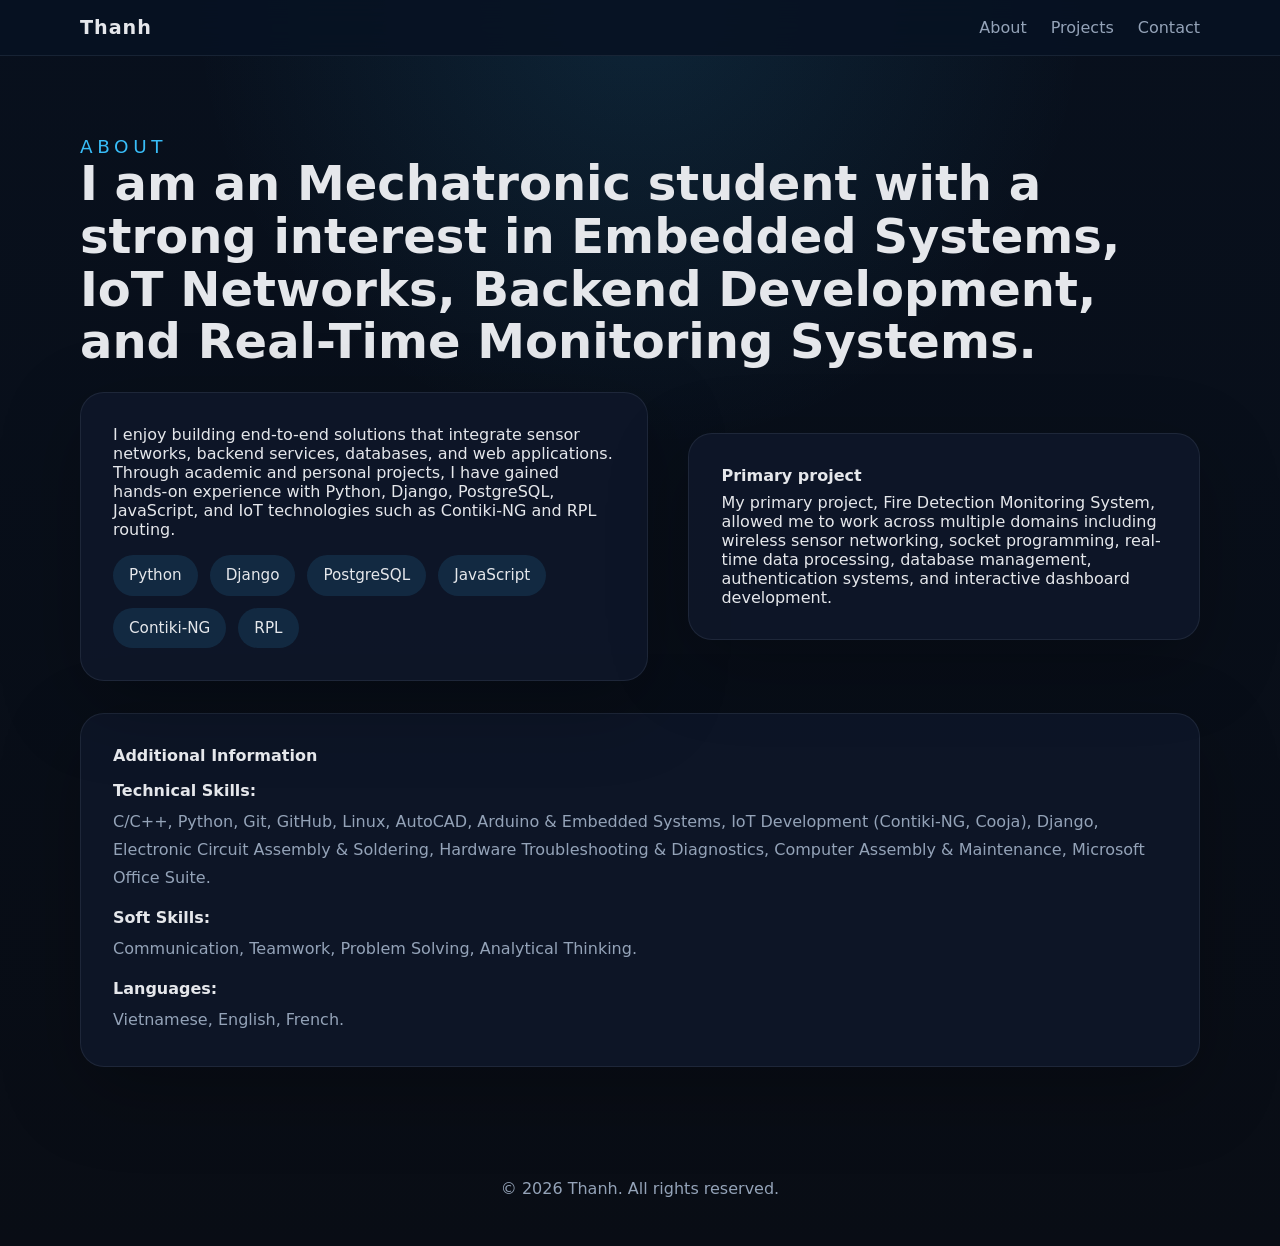
==== about_page.html @ eb64bd1d "Initial commit — portfolio updates" ====
<!DOCTYPE html>
<html lang="en">
<head>
    <meta charset="UTF-8">
    <meta name="viewport" content="width=device-width, initial-scale=1.0">
    <meta name="description" content="About Thanh - Electronics student interested in Embedded Systems and IoT Networks.">
    <title>About - Thanh's Portfolio</title>
    <link rel="stylesheet" href="style.css">
</head>
<body>
    <header>
        <div class="container">
            <nav>
                <a href="index.html" class="logo">Thanh</a>
                <ul class="nav-list">
                    <li><a href="about_page.html">About</a></li>
                    <li><a href="project_page.html">Projects</a></li>
                    <li><a href="contact_page.html">Contact</a></li>
                </ul>
            </nav>
        </div>
    </header>

    <main>
        <section id="about" class="container">
            <span class="section-title">About</span>
            <h2 class="section-heading">I am an Mechatronic student with a strong interest in Embedded Systems, IoT Networks, Backend Development, and Real-Time Monitoring Systems.</h2>
            <div class="about-grid">
                <div class="card">
                    <p>I enjoy building end-to-end solutions that integrate sensor networks, backend services, databases, and web applications. Through academic and personal projects, I have gained hands-on experience with Python, Django, PostgreSQL, JavaScript, and IoT technologies such as Contiki-NG and RPL routing.</p>
                    <div class="skill-list">
                        <span class="skill-item">Python</span>
                        <span class="skill-item">Django</span>
                        <span class="skill-item">PostgreSQL</span>
                        <span class="skill-item">JavaScript</span>
                        <span class="skill-item">Contiki-NG</span>
                        <span class="skill-item">RPL</span>
                    </div>
                </div>
                <div class="card">
                    <strong>Primary project</strong>
                    <p>My primary project, Fire Detection Monitoring System, allowed me to work across multiple domains including wireless sensor networking, socket programming, real-time data processing, database management, authentication systems, and interactive dashboard development.</p>
                </div>
            </div>
            <section class="card" style="margin-top: 2rem;">
                <strong>Additional Information</strong>
                <ul style="margin-top: 1rem; list-style: none; padding: 0; display: grid; gap: 1rem;">
                    <li>
                        <strong>Technical Skills:</strong>
                        <p style="margin: 0.5rem 0 0; color: var(--muted); line-height: 1.75;">C/C++, Python, Git, GitHub, Linux, AutoCAD, Arduino & Embedded Systems, IoT Development (Contiki-NG, Cooja), Django, Electronic Circuit Assembly & Soldering, Hardware Troubleshooting & Diagnostics, Computer Assembly & Maintenance, Microsoft Office Suite.</p>
                    </li>
                    <li>
                        <strong>Soft Skills:</strong>
                        <p style="margin: 0.5rem 0 0; color: var(--muted); line-height: 1.75;">Communication, Teamwork, Problem Solving, Analytical Thinking.</p>
                    </li>
                    <li>
                        <strong>Languages:</strong>
                        <p style="margin: 0.5rem 0 0; color: var(--muted); line-height: 1.75;">Vietnamese, English, French.</p>
                    </li>
                </ul>
            </section>
        </section>
    </main>

    <footer>
        <div class="container">
            <p>© 2026 Thanh. All rights reserved.</p>
        </div>
    </footer>
</body>
</html>
---- style.css ----
/* Portfolio Website Styles */
:root {
    --bg: #0b1220;
    --surface: #111827;
    --surface-soft: #1f2937;
    --text: #e5e7eb;
    --muted: #94a3b8;
    --accent: #38bdf8;
    --accent-dark: #0ea5e9;
    --shadow: 0 24px 80px rgba(0, 0, 0, 0.25);
}

* {
    box-sizing: border-box;
    margin: 0;
    padding: 0;
}

html {
    scroll-behavior: smooth;
}

body {
    font-family: Inter, system-ui, -apple-system, BlinkMacSystemFont, "Segoe UI", sans-serif;
    color: var(--text);
    background: radial-gradient(circle at top, rgba(56, 189, 248, 0.12), transparent 32%),
                linear-gradient(180deg, #08101d 0%, #090d15 100%);
    min-height: 100vh;
}

a {
    color: inherit;
    text-decoration: none;
}

img {
    max-width: 100%;
    display: block;
}

.container {
    width: min(1120px, calc(100% - 2rem));
    margin-inline: auto;
}

header {
    position: sticky;
    top: 0;
    z-index: 10;
    background: rgba(7, 18, 35, 0.9);
    backdrop-filter: blur(16px);
    border-bottom: 1px solid rgba(148, 163, 184, 0.12);
}

nav {
    display: flex;
    align-items: center;
    justify-content: space-between;
    gap: 1rem;
    padding: 1rem 0;
}

.logo {
    font-weight: 700;
    font-size: 1.2rem;
    letter-spacing: 0.05em;
}

.nav-list {
    display: flex;
    gap: 1.5rem;
    list-style: none;
    align-items: center;
}

.nav-list a {
    color: var(--muted);
    transition: color 0.2s ease;
}

.nav-list a:hover,
.nav-list a:focus-visible {
    color: var(--text);
}

.hero {
    min-height: calc(100vh - 80px);
    display: grid;
    place-items: center;
    padding: 4rem 0 2rem;
}

.hero-content {
    display: grid;
    grid-template-columns: minmax(0, 1fr) 420px;
    align-items: center;
    gap: 2.5rem;
}

.hero-copy {
    display: grid;
    gap: 1.5rem;
}

.hero-visual {
    display: flex;
    justify-content: center;
}

.hero-visual img {
    width: 100%;
    max-width: 420px;
    border-radius: 32px;
    border: 1px solid rgba(56, 189, 248, 0.18);
    box-shadow: 0 30px 80px rgba(56, 189, 248, 0.18), 0 0 0 1px rgba(15, 23, 42, 0.75);
    transition: transform 0.25s ease, box-shadow 0.25s ease;
    background: linear-gradient(180deg, rgba(15, 23, 42, 0.95), rgba(15, 23, 42, 0.85));
}

.hero-visual img:hover {
    transform: translateY(-5px);
    box-shadow: 0 40px 110px rgba(56, 189, 248, 0.26), 0 0 30px rgba(56, 189, 248, 0.12);
}

.hero-title {
    font-size: clamp(2.5rem, 5vw, 4.5rem);
    line-height: 1.05;
}

.hero-subtitle {
    max-width: 36rem;
    color: var(--muted);
    line-height: 1.8;
}

.btn-primary {
    inline-size: max-content;
    padding: 0.95rem 1.9rem;
    border-radius: 999px;
    background: linear-gradient(135deg, var(--accent), var(--accent-dark));
    color: #0f172a;
    font-weight: 600;
    transition: transform 0.2s ease, box-shadow 0.2s ease;
}

.btn-primary:hover,
.btn-primary:focus-visible {
    transform: translateY(-1px);
    box-shadow: 0 20px 50px rgba(56, 189, 248, 0.26);
}

section {
    padding: 5rem 0;
}

.section-title {
    font-size: 1.15rem;
    text-transform: uppercase;
    letter-spacing: 0.25em;
    color: var(--accent);
    margin-bottom: 1rem;
}

.section-heading {
    font-size: clamp(2rem, 4vw, 3rem);
    line-height: 1.1;
    margin-bottom: 1.5rem;
}

.grid {
    display: grid;
    gap: 1.5rem;
}

.about-grid {
    display: grid;
    grid-template-columns: 1fr 0.9fr;
    align-items: center;
    gap: 2.5rem;
}

.card {
    background: rgba(15, 23, 42, 0.84);
    border: 1px solid rgba(148, 163, 184, 0.12);
    border-radius: 24px;
    padding: 2rem;
    box-shadow: var(--shadow);
}

.card strong {
    display: block;
    margin-bottom: 0.5rem;
    color: var(--text);
}

/* keep <strong> inline inside project dashboard paragraphs to avoid breaking punctuation */
.project-dashboard p strong {
    display: inline;
    margin-bottom: 0;
    color: inherit;
}

.skill-list {
    display: flex;
    flex-wrap: wrap;
    gap: 0.75rem;
    margin-top: 1rem;
}

.skill-item {
    background: rgba(56, 189, 248, 0.12);
    color: var(--text);
    padding: 0.7rem 1rem;
    border-radius: 999px;
    font-size: 0.95rem;
}

.projects-grid {
    display: grid;
    grid-template-columns: repeat(3, minmax(0, 1fr));
}

.project-card {
    background: rgba(15, 23, 42, 0.9);
    border: 1px solid rgba(148, 163, 184, 0.12);
    border-radius: 24px;
    padding: 1.75rem;
    display: flex;
    flex-direction: column;
    justify-content: space-between;
}

.project-card h3 {
    margin-bottom: 1rem;
}

.project-card p {
    color: var(--muted);
    line-height: 1.75;
    margin-bottom: 1.5rem;
}

.system-arch-frame {
    border-radius: 28px;
    padding: 1px;
    background: linear-gradient(135deg, rgba(56, 189, 248, 0.5), rgba(99, 102, 241, 0.35));
    box-shadow: 0 35px 90px rgba(0, 0, 0, 0.32);
    margin-bottom: 2rem;
}

.system-arch-inner {
    border-radius: 28px;
    background: rgba(15, 23, 42, 0.96);
    padding: 2rem;
    display: grid;
    gap: 1.5rem;
}

.diag-row {
    display: grid;
    place-items: center;
}

.diag-split {
    grid-template-columns: repeat(2, minmax(0, 1fr));
    gap: 1.25rem;
}

.diag-card {
    position: relative;
    width: min(100%, 900px);
    background: rgba(17, 24, 39, 0.9);
    border: 1px solid rgba(56, 189, 248, 0.18);
    border-radius: 24px;
    padding: 1.5rem 1.75rem;
    box-shadow: 0 24px 55px rgba(8, 18, 37, 0.35);
    transition: transform 0.25s ease, box-shadow 0.25s ease, border-color 0.25s ease;
    overflow: hidden;
}

.diag-card::before {
    content: "";
    position: absolute;
    inset: 0;
    background: linear-gradient(180deg, rgba(56, 189, 248, 0.08), transparent 60%);
    pointer-events: none;
}

.diag-card:hover {
    transform: translateY(-4px);
    box-shadow: 0 30px 70px rgba(56, 189, 248, 0.22);
    border-color: rgba(56, 189, 248, 0.35);
}

.diag-label {
    display: inline-block;
    font-size: 0.8rem;
    text-transform: uppercase;
    letter-spacing: 0.18em;
    color: var(--accent);
    margin-bottom: 0.75rem;
}

.diag-card h5 {
    margin-bottom: 0.85rem;
    font-size: 1.05rem;
    color: var(--text);
}

.diag-card p {
    color: var(--muted);
    line-height: 1.8;
}

/* Project screenshot (login) */
.project-screenshot {
    width: 220px;
    max-width: 100%;
    border-radius: 14px;
    border: 1px solid rgba(148,163,184,0.08);
    box-shadow: 0 18px 50px rgba(2,6,23,0.5), 0 0 18px rgba(56,189,248,0.06) inset;
}

.map-screenshot {
    width: 260px;
    max-width: 100%;
    border-radius: 12px;
    border: 1px solid rgba(99,102,241,0.12);
    box-shadow: 0 28px 80px rgba(15,23,42,0.5), 0 0 28px rgba(99,102,241,0.06) inset;
}

/* Project card two-column layout to keep consistent sizing */
.project-auth > div,
.project-dashboard > div,
.project-map > div {
    display: grid !important;
    grid-template-columns: 1fr 300px;
    gap: 1.25rem;
    align-items: center;
}

.project-account > div {
    display: grid !important;
    grid-template-columns: 1fr 300px;
    gap: 1.25rem;
    align-items: center;
}

.project-auth figure,
.project-dashboard figure,
.project-map figure {
    min-width: 0;
}

/* Slightly reduce screenshot widths to avoid expanding the card */
.project-auth .project-screenshot,
.project-dashboard .project-screenshot,
.project-map .project-screenshot {
    width: 240px;
}

.project-account .project-screenshot {
    width: 220px;
}

/* normalize card heights and limit image heights to keep cards consistent */
.project-auth.card,
.project-dashboard.card,
.project-map.card {
    min-height: 140px;
    padding: 1.25rem;
}

.project-auth > div,
.project-dashboard > div,
.project-map > div {
    height: 100%;
    align-items: center;
}

.project-auth .project-screenshot,
.project-dashboard .project-screenshot,
.project-map .project-screenshot {
    max-height: 120px;
    object-fit: cover;
}

.project-account .project-screenshot {
    max-height: 120px;
    object-fit: cover;
}

@media (max-width: 860px) {
    .project-auth > div,
    .project-dashboard > div,
    .project-map > div {
        grid-template-columns: 1fr;
    }
    .project-auth .project-screenshot,
    .project-dashboard .project-screenshot,
    .project-map .project-screenshot {
        width: 100%;
        max-width: 360px;
    }
}

/* Lightbox styles */
.lightbox-overlay {
    position: fixed;
    inset: 0;
    display: grid;
    place-items: center;
    background: rgba(2,6,23,0.7);
    opacity: 0;
    pointer-events: none;
    transition: opacity 240ms ease;
    z-index: 9999;
}
.lightbox-overlay.visible {
    opacity: 1;
    pointer-events: auto;
}
.lightbox-img {
    max-width: min(92vw, 1100px);
    max-height: 86vh;
    border-radius: 12px;
    box-shadow: 0 40px 120px rgba(2,6,23,0.8), 0 0 40px rgba(56,189,248,0.08);
}
.lightbox-close {
    position: absolute;
    top: 20px;
    right: 24px;
    background: rgba(15,23,42,0.7);
    color: var(--text);
    border: 0;
    padding: 0.45rem 0.7rem;
    border-radius: 8px;
    font-size: 1.05rem;
    cursor: pointer;
}

.diag-connector {
    display: flex;
    align-items: center;
    justify-content: center;
    gap: 1rem;
    color: var(--accent);
    font-size: 0.95rem;
}

.diag-connector::before,
.diag-connector::after {
    content: "";
    flex: 1;
    height: 1px;
    background: rgba(56, 189, 248, 0.22);
}

.diag-connector span {
    background: rgba(15, 23, 42, 0.96);
    padding: 0.45rem 1rem;
    border-radius: 999px;
    border: 1px solid rgba(56, 189, 248, 0.18);
    box-shadow: inset 0 0 0 1px rgba(255, 255, 255, 0.04);
}

@media (max-width: 860px) {
    .diag-split {
        grid-template-columns: 1fr;
    }
}

.project-tags {
    display: flex;
    flex-wrap: wrap;
    gap: 0.75rem;
}

.tag {
    background: rgba(148, 163, 184, 0.12);
    color: var(--muted);
    padding: 0.6rem 0.85rem;
    border-radius: 999px;
    font-size: 0.85rem;
}

.contact-grid {
    display: grid;
    grid-template-columns: 1fr 1fr;
    gap: 2rem;
}

.contact-card {
    background: rgba(15, 23, 42, 0.9);
    border: 1px solid rgba(148, 163, 184, 0.12);
    border-radius: 24px;
    padding: 2rem;
}

.contact-qr-card {
    display: grid;
    align-items: center;
    justify-items: center;
    text-align: center;
}

.contact-qr {
    width: min(100%, 240px);
    margin-top: 1.2rem;
    border-radius: 24px;
    border: 1px solid rgba(56, 189, 248, 0.18);
    box-shadow: 0 25px 60px rgba(56, 189, 248, 0.18);
}

.contact-item {
    display: flex;
    align-items: flex-start;
    gap: 0.85rem;
    margin-bottom: 1.25rem;
}

.contact-item span {
    color: var(--accent);
    font-size: 1.1rem;
}

footer {
    padding: 2rem 0 3rem;
    text-align: center;
    color: var(--muted);
}

@media (max-width: 860px) {
    .about-grid,
    .contact-grid,
    .projects-grid {
        grid-template-columns: 1fr;
    }

    .hero-content {
        grid-template-columns: 1fr;
        gap: 2rem;
    }

    .hero-visual {
        order: 1;
        width: 100%;
    }

    .hero-visual img {
        max-width: 100%;
    }

    .hero-copy {
        width: 100%;
    }

    nav {
        flex-wrap: wrap;
        padding-bottom: 0.5rem;
    }

    .nav-list {
        flex-direction: column;
        gap: 1rem;
        width: 100%;
        align-items: center;
    }

    .hero-title {
        font-size: clamp(2rem, 8vw, 3.4rem);
    }

    .hero-subtitle {
        font-size: 0.95rem;
    }

    .section {
        padding: 3rem 0;
    }

    .system-arch-inner {
        padding: 1.5rem;
    }

    .diag-card {
        width: 100%;
    }

    .diag-connector {
        flex-direction: column;
        gap: 0.5rem;
    }

    .diag-connector::before,
    .diag-connector::after {
        display: none;
    }
}

@media (max-width: 720px) {
    .nav-list {
        flex-wrap: wrap;
        justify-content: center;
    }

    .hero {
        padding-top: 3.5rem;
    }

    .project-card,
    .card,
    .contact-card {
        padding: 1.5rem;
    }
}
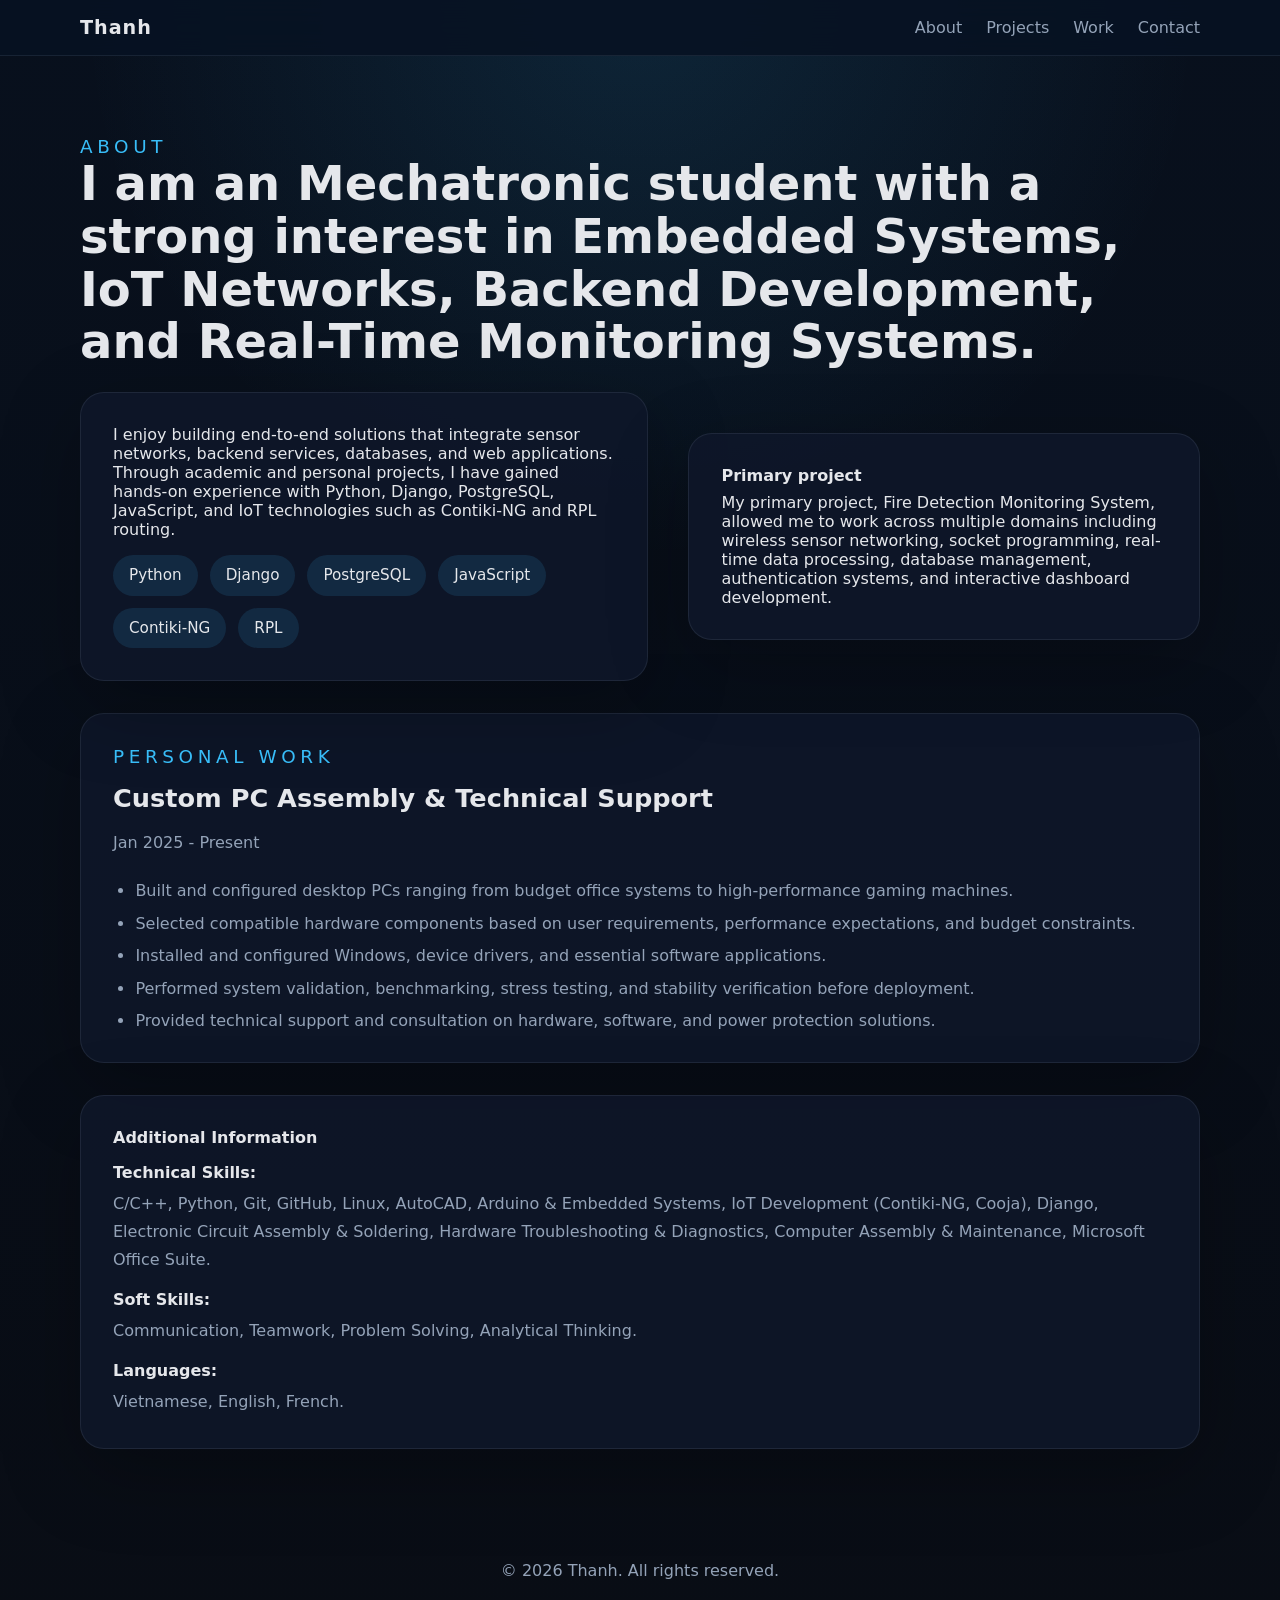
==== commit de5cd8c1: "Move inline styles to external CSS and add personal work page" ====
--- a/about_page.html
+++ b/about_page.html
@@ -15,6 +15,7 @@
                 <ul class="nav-list">
                     <li><a href="about_page.html">About</a></li>
                     <li><a href="project_page.html">Projects</a></li>
+                    <li><a href="personal_work.html">Work</a></li>
                     <li><a href="contact_page.html">Contact</a></li>
                 </ul>
             </nav>
@@ -42,20 +43,32 @@
                     <p>My primary project, Fire Detection Monitoring System, allowed me to work across multiple domains including wireless sensor networking, socket programming, real-time data processing, database management, authentication systems, and interactive dashboard development.</p>
                 </div>
             </div>
-            <section class="card" style="margin-top: 2rem;">
+            <section id="experience" class="card section-spaced">
+                <span class="section-title">Personal Work</span>
+                <h3 class="section-subheading">Custom PC Assembly & Technical Support</h3>
+                <p class="section-meta">Jan 2025 - Present</p>
+                <ul class="experience-list">
+                    <li>Built and configured desktop PCs ranging from budget office systems to high-performance gaming machines.</li>
+                    <li>Selected compatible hardware components based on user requirements, performance expectations, and budget constraints.</li>
+                    <li>Installed and configured Windows, device drivers, and essential software applications.</li>
+                    <li>Performed system validation, benchmarking, stress testing, and stability verification before deployment.</li>
+                    <li>Provided technical support and consultation on hardware, software, and power protection solutions.</li>
+                </ul>
+            </section>
+            <section class="card section-spaced">
                 <strong>Additional Information</strong>
-                <ul style="margin-top: 1rem; list-style: none; padding: 0; display: grid; gap: 1rem;">
+                <ul class="info-list">
                     <li>
                         <strong>Technical Skills:</strong>
-                        <p style="margin: 0.5rem 0 0; color: var(--muted); line-height: 1.75;">C/C++, Python, Git, GitHub, Linux, AutoCAD, Arduino & Embedded Systems, IoT Development (Contiki-NG, Cooja), Django, Electronic Circuit Assembly & Soldering, Hardware Troubleshooting & Diagnostics, Computer Assembly & Maintenance, Microsoft Office Suite.</p>
+                        <p class="info-text">C/C++, Python, Git, GitHub, Linux, AutoCAD, Arduino & Embedded Systems, IoT Development (Contiki-NG, Cooja), Django, Electronic Circuit Assembly & Soldering, Hardware Troubleshooting & Diagnostics, Computer Assembly & Maintenance, Microsoft Office Suite.</p>
                     </li>
                     <li>
                         <strong>Soft Skills:</strong>
-                        <p style="margin: 0.5rem 0 0; color: var(--muted); line-height: 1.75;">Communication, Teamwork, Problem Solving, Analytical Thinking.</p>
+                        <p class="info-text">Communication, Teamwork, Problem Solving, Analytical Thinking.</p>
                     </li>
                     <li>
                         <strong>Languages:</strong>
-                        <p style="margin: 0.5rem 0 0; color: var(--muted); line-height: 1.75;">Vietnamese, English, French.</p>
+                        <p class="info-text">Vietnamese, English, French.</p>
                     </li>
                 </ul>
             </section>
--- a/style.css
+++ b/style.css
@@ -48,6 +48,7 @@
     top: 0;
     z-index: 10;
     background: rgba(7, 18, 35, 0.9);
+    -webkit-backdrop-filter: blur(16px);
     backdrop-filter: blur(16px);
     border-bottom: 1px solid rgba(148, 163, 184, 0.12);
 }
@@ -215,6 +216,71 @@
     font-size: 0.95rem;
 }
 
+.page-intro {
+    color: var(--muted);
+    line-height: 1.85;
+    max-width: 54rem;
+    margin-bottom: 2rem;
+}
+
+.card-spaced {
+    margin-top: 2rem;
+}
+
+.card-description {
+    margin-top: 1rem;
+    color: var(--muted);
+    line-height: 1.75;
+}
+
+.spaced-list {
+    margin-top: 1rem;
+    padding-left: 1.2rem;
+    display: grid;
+    gap: 0.75rem;
+    color: var(--muted);
+    line-height: 1.75;
+}
+
+.section-spaced {
+    margin-top: 2rem;
+}
+
+.section-subheading {
+    margin-top: 1rem;
+    margin-bottom: 1rem;
+    font-size: clamp(1.5rem, 2vw, 2rem);
+}
+
+.section-meta {
+    color: var(--muted);
+    line-height: 1.75;
+    margin-bottom: 1.5rem;
+}
+
+.experience-list {
+    margin-top: 1rem;
+    list-style: disc;
+    padding-left: 1.4rem;
+    display: grid;
+    gap: 0.85rem;
+    color: var(--muted);
+}
+
+.info-list {
+    margin-top: 1rem;
+    list-style: none;
+    padding: 0;
+    display: grid;
+    gap: 1rem;
+}
+
+.info-text {
+    margin: 0.5rem 0 0;
+    color: var(--muted);
+    line-height: 1.75;
+}
+
 .projects-grid {
     display: grid;
     grid-template-columns: repeat(3, minmax(0, 1fr));
@@ -238,6 +304,78 @@
     color: var(--muted);
     line-height: 1.75;
     margin-bottom: 1.5rem;
+}
+
+.project-section-heading {
+    margin-top: 2rem;
+    margin-bottom: 1rem;
+}
+
+.project-info-grid {
+    display: grid;
+    grid-template-columns: 1fr 1fr;
+    gap: 1.5rem;
+    margin-bottom: 2rem;
+}
+
+.project-info-item h5 {
+    font-size: 0.9rem;
+    font-weight: 600;
+    color: var(--text);
+    margin-bottom: 0.5rem;
+}
+
+.project-info-item p {
+    font-size: 0.85rem;
+    color: var(--muted);
+    line-height: 1.6;
+}
+
+.project-note {
+    font-size: 0.9rem;
+    color: var(--muted);
+    line-height: 1.6;
+    margin-bottom: 1rem;
+}
+
+.project-feature-card {
+    margin-top: 2rem;
+}
+
+.project-card-row {
+    display: flex;
+    gap: 1.5rem;
+    align-items: center;
+    flex-wrap: wrap;
+}
+
+.project-card-panel {
+    flex: 1;
+    min-width: 260px;
+}
+
+.project-card-title {
+    margin: 0 0 0.5rem 0;
+}
+
+.project-card-description {
+    margin: 0 0 0.75rem 0;
+    color: var(--muted);
+    line-height: 1.6;
+}
+
+.project-card-subtext {
+    margin: 0;
+    font-size: 0.9rem;
+    color: var(--muted);
+}
+
+.project-card-figure {
+    margin: 0;
+    display: flex;
+    align-items: center;
+    justify-content: center;
+    min-width: 220px;
 }
 
 .system-arch-frame {
@@ -348,14 +486,18 @@
 
 .project-auth figure,
 .project-dashboard figure,
-.project-map figure {
+.project-map figure,
+.project-account figure {
     min-width: 0;
+    width: 100%;
+    justify-content: center;
 }
 
 /* Slightly reduce screenshot widths to avoid expanding the card */
 .project-auth .project-screenshot,
 .project-dashboard .project-screenshot,
-.project-map .project-screenshot {
+.project-map .project-screenshot,
+.project-account .project-screenshot {
     width: 240px;
 }
 
@@ -366,41 +508,52 @@
 /* normalize card heights and limit image heights to keep cards consistent */
 .project-auth.card,
 .project-dashboard.card,
-.project-map.card {
+.project-map.card,
+.project-account.card {
     min-height: 140px;
     padding: 1.25rem;
 }
 
 .project-auth > div,
 .project-dashboard > div,
-.project-map > div {
+.project-map > div,
+.project-account > div {
     height: 100%;
     align-items: center;
 }
 
 .project-auth .project-screenshot,
 .project-dashboard .project-screenshot,
-.project-map .project-screenshot {
-    max-height: 120px;
-    object-fit: cover;
-}
-
+.project-map .project-screenshot,
 .project-account .project-screenshot {
     max-height: 120px;
     object-fit: cover;
 }
 
+.project-account .project-screenshot {
+    max-height: 120px;
+    object-fit: cover;
+}
+
 @media (max-width: 860px) {
     .project-auth > div,
     .project-dashboard > div,
-    .project-map > div {
+    .project-map > div,
+    .project-account > div {
         grid-template-columns: 1fr;
     }
     .project-auth .project-screenshot,
     .project-dashboard .project-screenshot,
-    .project-map .project-screenshot {
+    .project-map .project-screenshot,
+    .project-account .project-screenshot {
         width: 100%;
         max-width: 360px;
+    }
+    .project-auth.card,
+    .project-dashboard.card,
+    .project-map.card,
+    .project-account.card {
+        padding: 1rem 1rem 1.25rem;
     }
 }
 
